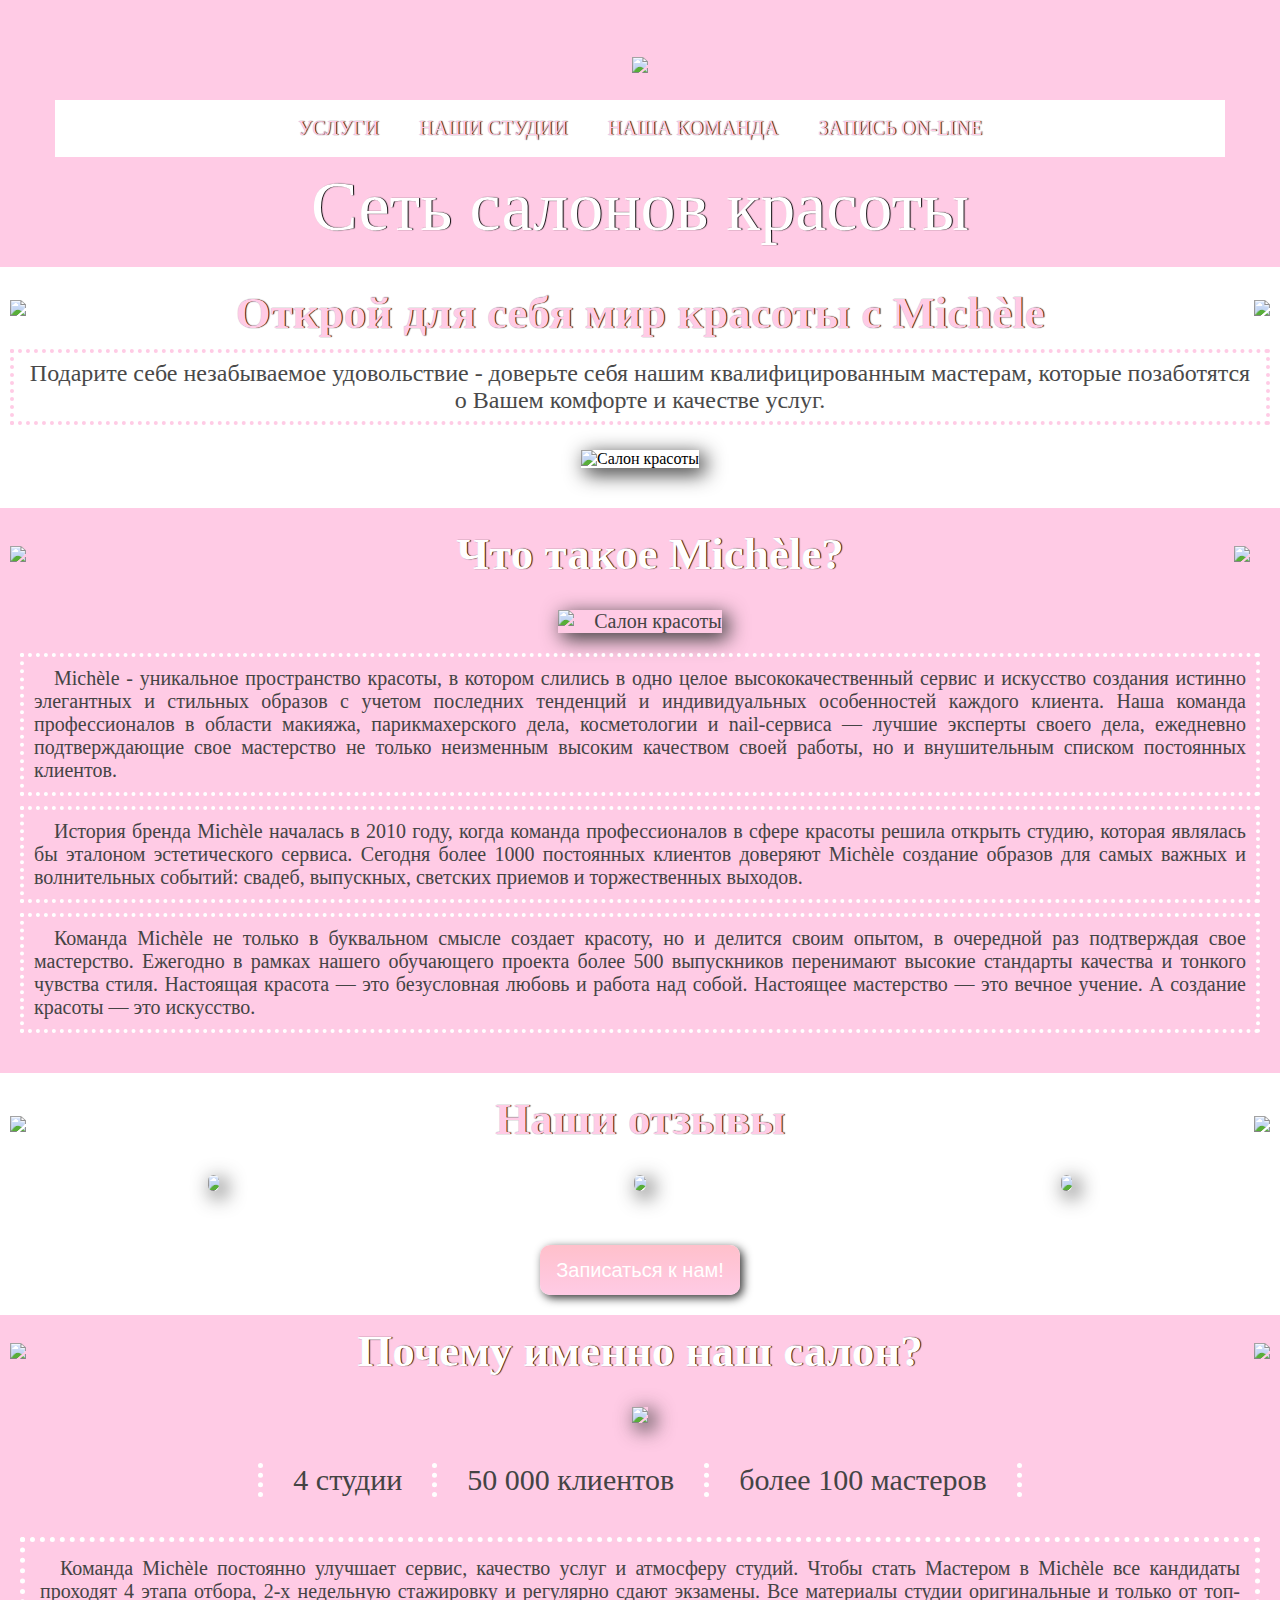
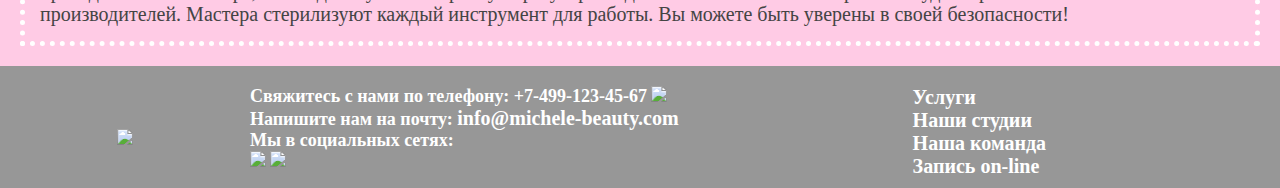
==== index.html @ b7d3a2f5 "Add files via upload" ====
<!DOCTYPE html> 
<html lang="ru"> 
<head> 
    <meta charset="UTF-8">
    <meta http-equiv="X-UA-Compatible" content="IE=edge"> 
    <meta name="viewport" content="width=device-width, initial-scale=1.0">
    <link rel="stylesheet" type="text/css" href="style.css">
    <link rel="icon" href="favicon.ico"/>
    <title>Салон красоты Michèle</title>
</head>
<body style = "background-color: rgb(255, 203, 229);">
        <header id = "header" class = "main_header">
            <div class ="center">
            <div id = "phrase"><a href = "index.html" id = "title"><img src="image3.png" style="max-width: 100%;"></a></div>
            <nav id="main_nav">
                <ul>
                    <li><a id="navi" href="price.html">Услуги</a></li>
                    <li><a id="navi" href="studio.html">Наши студии</a></li>
                    <li><a id="navi" href="team.html">Наша команда</a></li>
                    <li><a id="navi" href="appointment.html">Запись on-line</a></li>
                </ul>
            </nav>
            <div id = "phrase">Сеть салонов красоты</div>

        </div>
        </header>

        <div id="sidebar">
            <div class="toggle-btn" onclick="openMenu()">
                <div class="span_s">
                    <span></span>
                    <span></span>
                    <span></span>
                </div>
                <div style="writing-mode: vertical-lr; font-size: 40px; font-family: Monotype Corsiva; margin-top: 20px; color: rgb(73, 73, 73)">Меню</div>
            </div>
            <ul>
                <li><a href="price.html">Услуги</a></li>
                <li><a href="studio.html">Наши студии</a></li>
                <li><a href="team.html">Наша команда</a></li>
                <li><a href="appointment.html">Запись on-line</a></li>
            </ul>
        </div>
        <main>

                <section id="intro"> 
                    <div class="white"style="padding: 0; border: none">
                        <div class = "pic" style="padding: 10px; border: none; display: flex; align-items: center; justify-content: flex-start;">
                            <img src="pink_circle.png ">
                        </div>
                        <div style="padding: 10px; border: none; display: flex; align-items: center; justify-content: center;">
                            <h2>Открой для себя мир красоты с Michèle</h2>
                        </div>
                        <div class = "pic" style="padding: 10px; border: none; display: flex; align-items: center; justify-content: flex-end;">
                            <img src="pink_circle_right.png">
                        </div>
                    </div>
                    <div style="margin-left: 10px; margin-right: 10px;">Подарите себе незабываемое удовольствие - доверьте себя нашим квалифицированным мастерам, которые позаботятся о Вашем комфорте и качестве услуг.</div>
                    <img src="https://aroma-profi.ru/upload/medialibrary/shop/o1.jpg" alt="Салон красоты" style="margin-bottom: 40px; margin-top: 25px; box-shadow: 5px 5px 20px 1px rgb(51, 51, 51);  width: 80%; max-width: 1110px; height: 80%; max-height: 526px;"> 
                </section>

                <section class = "history">
                    <div class="pink"style="padding: 0; border: none; ">
                        <div style="padding: 10px; border: none; display: flex; align-items: center; justify-content: flex-start;">
                            <img src="white_circle.png ">
                        </div>
                        <div style="padding: 10px; border: none; display: flex; align-items: center; justify-content: center;">
                            <h2>Что такое Michèle?</h2>
                        </div>
                        <div style="padding: 10px; border: none; display: flex; align-items: center; justify-content: flex-end;">
                            <img src="white_circle_right.png">
                        </div>
                    </div>
                    <div class = "about" style ="margin: 0;">
                        <div id = "image"> 
                            <img src="https://www.openbusiness.ru/upload/iblock/fbc/259811_P4JTTU_288_1_.jpg" alt="Салон красоты" style="max-width: 100%; max-height: 100%; box-shadow: 5px 5px 20px 1px rgb(59, 59, 59);">
                        </div>
                        <div id = "main_text">
                            <div style = "border: 4px dotted white;">Michèle - уникальное пространство красоты, в котором слились в одно целое высококачественный сервис и искусство создания истинно элегантных и стильных образов с учетом последних тенденций и индивидуальных особенностей каждого клиента. Наша команда профессионалов в области макияжа, парикмахерского дела, косметологии и nail-сервиса — лучшие эксперты своего дела, ежедневно подтверждающие свое мастерство не только неизменным высоким качеством своей работы, но и внушительным списком постоянных клиентов.</div>
                            <div style = "border: 4px dotted white;">История бренда Michèle началась в 2010 году, когда команда профессионалов в сфере красоты решила открыть студию, которая являлась бы эталоном эстетического сервиса. Сегодня более 1000 постоянных клиентов доверяют Michèle создание образов для самых важных и волнительных событий: свадеб, выпускных, светских приемов и торжественных выходов.</div>
                            <div style = "border: 4px dotted white;">Команда Michèle не только в буквальном смысле создает красоту, но и делится своим опытом, в очередной раз подтверждая свое мастерство. Ежегодно в рамках нашего обучающего проекта более 500 выпускников перенимают высокие стандарты качества и тонкого чувства стиля. Настоящая красота — это безусловная любовь и работа над собой. Настоящее мастерство — это вечное учение. А создание красоты — это искусство.</div>
                        </div>
                    </div>
                </section>

                <section id="review">
                    <div class="white"style="padding: 0; border: none">
                        <div class = "pic" style="padding: 10px; border: none; display: flex; align-items: center; justify-content: flex-start;">
                            <img src="pink_circle.png ">
                        </div>
                        <div style="padding: 10px; border: none; display: flex; align-items: center; justify-content: center;">
                            <h2>Наши отзывы</h2>
                        </div>
                        <div class = "pic" style="padding: 10px; border: none; display: flex; align-items: center; justify-content: flex-end;">
                            <img src="pink_circle_right.png">
                        </div>
                    </div>
                    <div class="otzivi">
                        <div class="otz">
                            <img src="otziv1.jpg" style="max-width: 70%; border-radius: 20px; box-shadow: 5px 5px 20px 1px rgb(51, 51, 51);">
                        </div>
                        <div class="otz">
                            <img src="otziv2.jpg" style="max-width: 70%; border-radius: 20px; box-shadow: 5px 5px 20px 1px rgb(51, 51, 51);">
                        </div>
                        <div class="otz">
                            <img src="otziv3.jpg" style="max-width: 70%; border-radius: 20px; box-shadow: 5px 5px 20px 1px rgb(51, 51, 51);">
                        </div>
                    </div>

                    <button onclick="window.location='appointment.html'" class="first_b">Записаться к нам!</button>
                </section>

                <section class = "why">
                    <div class="pink"style="padding: 0; border: none;">
                        <div style="padding: 10px; border: none; display: flex; align-items: center; justify-content: flex-start;">
                            <img src="white_circle.png ">
                        </div>
                        <div style="padding: 10px; border: none; display: flex; align-items: center; justify-content: center;">
                            <h2>Почему именно наш салон?</h2>
                        </div>
                        <div style="padding: 10px; border: none; display: flex; align-items: center; justify-content: flex-end;">
                            <img src="white_circle_right.png">
                        </div>
                    </div>
                    <div class="choose_us">
                        <div style="display: flex; justify-content: center; margin-bottom: 40px;">
                            <img src="https://nails-up.ru/wp-content/uploads/2019/05/nails-up-foto.jpg-8.jpg" style="max-width: 100%; max-height: 100%; box-shadow: 5px 5px 20px 1px rgb(51, 51, 51);">
                        </div>
                        <div class="facts">
                            <div class="fact fact1">
                                 4 студии
                            </div>
                            <div class="fact fact2">
                                 50 000 клиентов
                            </div>
                            <div class="fact fact3">
                                 более 100 мастеров
                            </div>
                        </div>
                    </div>
                    <div style="font-size: 20px; border: dotted 5px white; padding: 15px; margin-bottom: 20px; margin-left: 20px; margin-right: 20px; color:rgb(68, 68, 68); text-indent: 20px; text-align: justify;">
                        Команда Michèle постоянно улучшает сервис, качество услуг и атмосферу студий. Чтобы стать Мастером в Michèle все кандидаты проходят 4 этапа отбора, 2-х недельную стажировку и регулярно сдают экзамены. Все материалы студии оригинальные и только от топ-производителей. Мастера стерилизуют каждый инструмент для работы. Вы можете быть уверены в своей безопасности!
                    </div>
                </section>
        </main>
        <footer>
            <div style="display: flex; align-items: center; justify-content: center; margin-top: 20px;">
                <img src="image3.png" style="max-width: 30%;">
            </div>
            
            <div class="contact_us">
                <p>Свяжитесь с нами по телефону: <a href="tel:+74991234567" class="phone">+7-499-123-45-67</a> <img src="wa.png"></p>
                <p>Напишите нам на почту: <a href="mailto:info@michele-beauty.com" style="text-decoration: none; color: white; font-size: 20px; font-weight: bold;">info@michele-beauty.com</a></p>
                <p>Мы в социальных сетях:</p> 
                <a href="https://www.instagram.com/" style="text-decoration: none;">
                    <img src="inst.png">
                </a>
                <a href="https://vk.com/feed" style="text-decoration: none;">
                    <img src="vk2.png">
                </a>
            </div>
            
            <div class="visit">
                <a href="price.html" style="text-decoration: none; color: white; font-size: 20px; font-weight: bold;">Услуги</a>
                <a href="studio.html" style="text-decoration: none; color: white; font-size: 20px; font-weight: bold;">Наши студии</a>
                <a href="team.html" style="text-decoration: none; color: white; font-size: 20px; font-weight: bold;">Наша команда</a>
                <a href="appointment.html" style="text-decoration: none; color: white; font-size: 20px; font-weight: bold;">Запись on-line</a>
            </div>
        </footer>
        <script async> /* Браузер не ждет загрузки скрипта */
            function openMenu() {
                document.getElementById("sidebar").classList.toggle('active');
            }
        </script>
</body>
</html>
---- style.css ----
/* Разобраться */

nav {
    background-color:rgb(255, 255, 255);
}

nav ul {
    font-size: 0;
    line-height: 0;
    text-align: center;
    padding: 0 20px;
}

nav li {
    padding-top: 20px;
    padding-bottom: 20px;
    font-size: 20px;
    line-height: 17px;
    text-transform: uppercase;
    display: inline-block;
    margin: 0 20px;
}



#header.main_header .center {
    padding-bottom: 0;
}

#header .center {
    position: relative;
}

.center {
    max-width: 1200px;
    margin: 0 auto;
    padding: 0 15px;
    box-sizing: border-box;
}

#head_style {
    background-color: white;
    padding: 100px;
}

/*////////////////////////////////// */

/* Далее всё понятно */

#sidebar {
    display: none;
}

.toggle-btn {
    display: none;
}

@media (max-width: 800px) {
    #main_nav {
        display: none;
    }

    #sidebar {
        position: relative;
        display: block;
        width: 100%;
        background-color: white;
        left: -254px;
        transition: all 600ms;
        border-radius: 20px;
    }
    
    #sidebar.active {
        left: 0px;
    }
    
    #sidebar ul li {
        width: 80%;
        font-size: 20px;
        list-style: none;
        padding: 10px;
    }
    
    #sidebar ul li a {
        color: rgb(73, 73, 73);
        text-decoration: none;
    }
    
    #sidebar ul li a:hover {
        color:rgb(0, 0, 0);
    }
    
    #sidebar ul {
        display: flex;
        flex-direction: column;
        justify-content: center;
        align-items: center;
    }

    .toggle-btn {
        position: absolute;
        left: 250px;
        display: flex;
        flex-direction: column;
        row-gap: 10px;
        align-items: center;
        width: 30px;
        background: white;
        padding: 10px;
        margin-right: 20px;
        border-radius: 12px;
        
    }

    .span_s {
        display: flex;
        flex-direction: column;
        row-gap: 4px;
    }
    
    .toggle-btn .span_s span {
        display: block;
        width: 25px;
        height: 4px;
        background: rgb(73, 73, 73);
    }
}


* {
    padding: 0;
    margin: 0;
}

.logo {
    position: absolute;
    left: 0;
    top: 0;
}

a#title:link {
    color: rgb(255, 255, 255);
    text-decoration: solid;
}

a#title:visited{
    color: rgb(255, 255, 255);
}

a#navi {
    font-family: "Monospaced";
    color: rgb(255, 203, 229);
    text-shadow: 1px 0px 1px rgb(0, 0, 0);
    text-decoration: solid;
    transition: .25s ease-out;
}

a#navi:hover {
    font-family: "Monospaced";
    color: rgb(255, 108, 181);
    text-shadow: 1px 0px 1px rgb(0, 0, 0);
    transition: .25s ease-out;
}

#phrase {
    font-size: 70px;
    text-align: center;
    color: white;
    text-shadow: 1px 0px 1px rgb(0, 0, 0);
    margin: 10px;
}

#intro {
    background-color: white;
    text-align: center;
    margin-top: 20px;
}

.white, .pink {
    display: grid;
    grid-template-columns: auto auto auto;
}

@media (max-width: 663px) {
    .white, .pink {
        grid-template-columns: 100%;
    }

    .pic {
        display: none;
    }
}

#intro h2 {
    color: rgb(255, 203, 229);
    text-shadow: 1px 0px 1px rgb(0, 0, 0);
    font-size: 45px;
    text-align: center;
    font-family: "Monotype Corsiva";
    padding-top: 10px;
    
}

#intro div {
    font-family: "Monospaced";
    color:rgb(73, 73, 73);
    font-size: 24px;
    padding: 7px;
    border: 4px dotted rgb(255, 203, 229);
}

/* ///////// */

.history {
    margin-bottom: 20px;
    margin-top: 10px;
}

.history h2 {
    color: rgb(255, 255, 255);
    text-shadow: 1px 0px 1px rgb(0, 0, 0);
    font-size: 45px;
    text-align: center;
    font-family: "Monotype Corsiva";
}

.history div {
    text-indent: 20px;
    text-align: justify;
    font-family: "Monospaced";
    color:rgb(68, 68, 68);
    font-size: 20px;
    padding: 10px;
}

.about {
    margin-bottom: 10px;
    display: grid;
    grid-template-columns: auto auto;
    column-gap: 10px;
    padding: 0;
}

#image {
    display: flex;
    align-items: center;
    border: none;
}

#main_text {
    display: grid;
    grid-template-rows: auto auto auto;
    row-gap: 10px;
    justify-content: center;
    align-items: center;
    padding-top: 0;
}


@media (max-width: 1450px) {
    .about {
        display: flex;
        flex-direction: column;
    }

    #image {
        margin-bottom: 10px;
        display: flex;
        justify-content: center;
        align-items: center;
    }
}

/*///////////////////////////////////*/

#review {
    background-color: white;
    text-align: center;
}

#review h2 {
    color: rgb(255, 203, 229);
    text-shadow: 1px 0px 1px rgb(0, 0, 0);
    font-size: 45px;
    font-family: "Monotype Corsiva";
    padding-top: 10px;
    margin-bottom: 20px;
}

.otzivi {
    display: flex;
    align-items: center;
    justify-content: space-around;
    padding-bottom: 40px;
}

.otzivi:hover .otz:not(:hover) {
    filter: blur(10px);
}

.otz {
    transition: transform .4s linear, fiter .4s linear;
}

.otz:hover {
    transform: scale(1.1, 1.1);
}

@media (max-width: 663px) {
    .otzivi {
        flex-direction: column;
    }
    .otz{
        margin-top: 20px;
        margin-bottom: 20px;
    }
}

.first_b {
    cursor: pointer;
    margin: auto;
    margin-bottom: 20px;
    margin-top: 10px;
    width: 200px;
    height: 50px;
    font-size: 20px;
    border-radius: 10px;
    border-style: none;
    box-shadow: 3px 3px 10px rgb(51, 51, 51);
    background: linear-gradient(to bottom, pink, rgb(255, 203, 229));
    color: white;
    position: relative;
    overflow: hidden;
}

.first_b::before {
    position: absolute;
    content: "";
    width: 100%;
    height: 3px;
    background-color: pink;
    top: 0;
    right: -100%;
    transition: 0.5s;
}

.first_b::after {
    position: absolute;
    content: "";
    width: 100%;
    height: 3px;
    background-color: pink;
    bottom: 0;
    left: -100%;
    transition: 0.5s;
}

.first_b:hover {
    background: white;
    color: pink;
    text-shadow: none;
}

.first_b:hover::before {
    right: 0;
}

.first_b:hover::after {
    left: 0;
}

.why h2 {
    color: rgb(255, 255, 255);
    text-shadow: 1px 0px 1px rgb(0, 0, 0);
    font-size: 45px;
    text-align: center;
    font-family: "Monotype Corsiva";
}

.choose_us {
    display: flex;
    flex-direction: column; 
    margin-top: 20px;
    margin-bottom: 40px;
    margin-left: 20px;
    margin-right: 20px;
}

.facts {
    display: grid;
    grid-template-columns: auto auto auto;
    justify-content: center;
    align-items: center;
}

.fact {
    font-family: "Monotype Corsiva";
    font-size: 30px;
    padding-left: 30px;
    padding-right: 30px;
    color:rgb(68, 68, 68);
}

.fact1, .fact2,  .fact3{
    border-right: dotted 5px white;
}

.fact1 {
    border-left: dotted 5px white;;
}

@media (max-width: 930px) { 
    .facts {
        grid-template-columns: none;
        grid-template-rows: auto auto auto;

    }

    .fact {
        border-left: none;
        border-right: none;
        padding: 10px;
    }

    .fact1, .fact2, .fact3 {
        border-bottom: dotted 5px white;
        text-align: center;
    }

    .fact1 {
        border-top: dotted 5px white;
    }
}

/*////////////////////////////////////*/

footer {
    background-color: #979797;
    display: grid;
    grid-template-columns: auto auto auto;
}

.contact_us {
    margin-top: 20px;
    margin-bottom: 10px;
    font-size: 18px;
    color: white;
    font-weight: bold;
    display: grid, flex;
    grid-template-rows: auto auto auto auto auto;
}

.phone {
    text-decoration: none;
    color: white;
}

.visit {
    margin-top: 20px;
    margin-bottom: 10px;
    display: grid;
    grid-template-rows: auto auto auto auto;
}

@media (max-width: 1030px) {
    footer {
        display: flex;
        flex-direction: column;
    }

    .contact_us { 
       margin-left: 20px;
       margin-right: 20px;
    }

    .visit {
        margin-left: 20px;
        margin-right: 20px;
    }
}
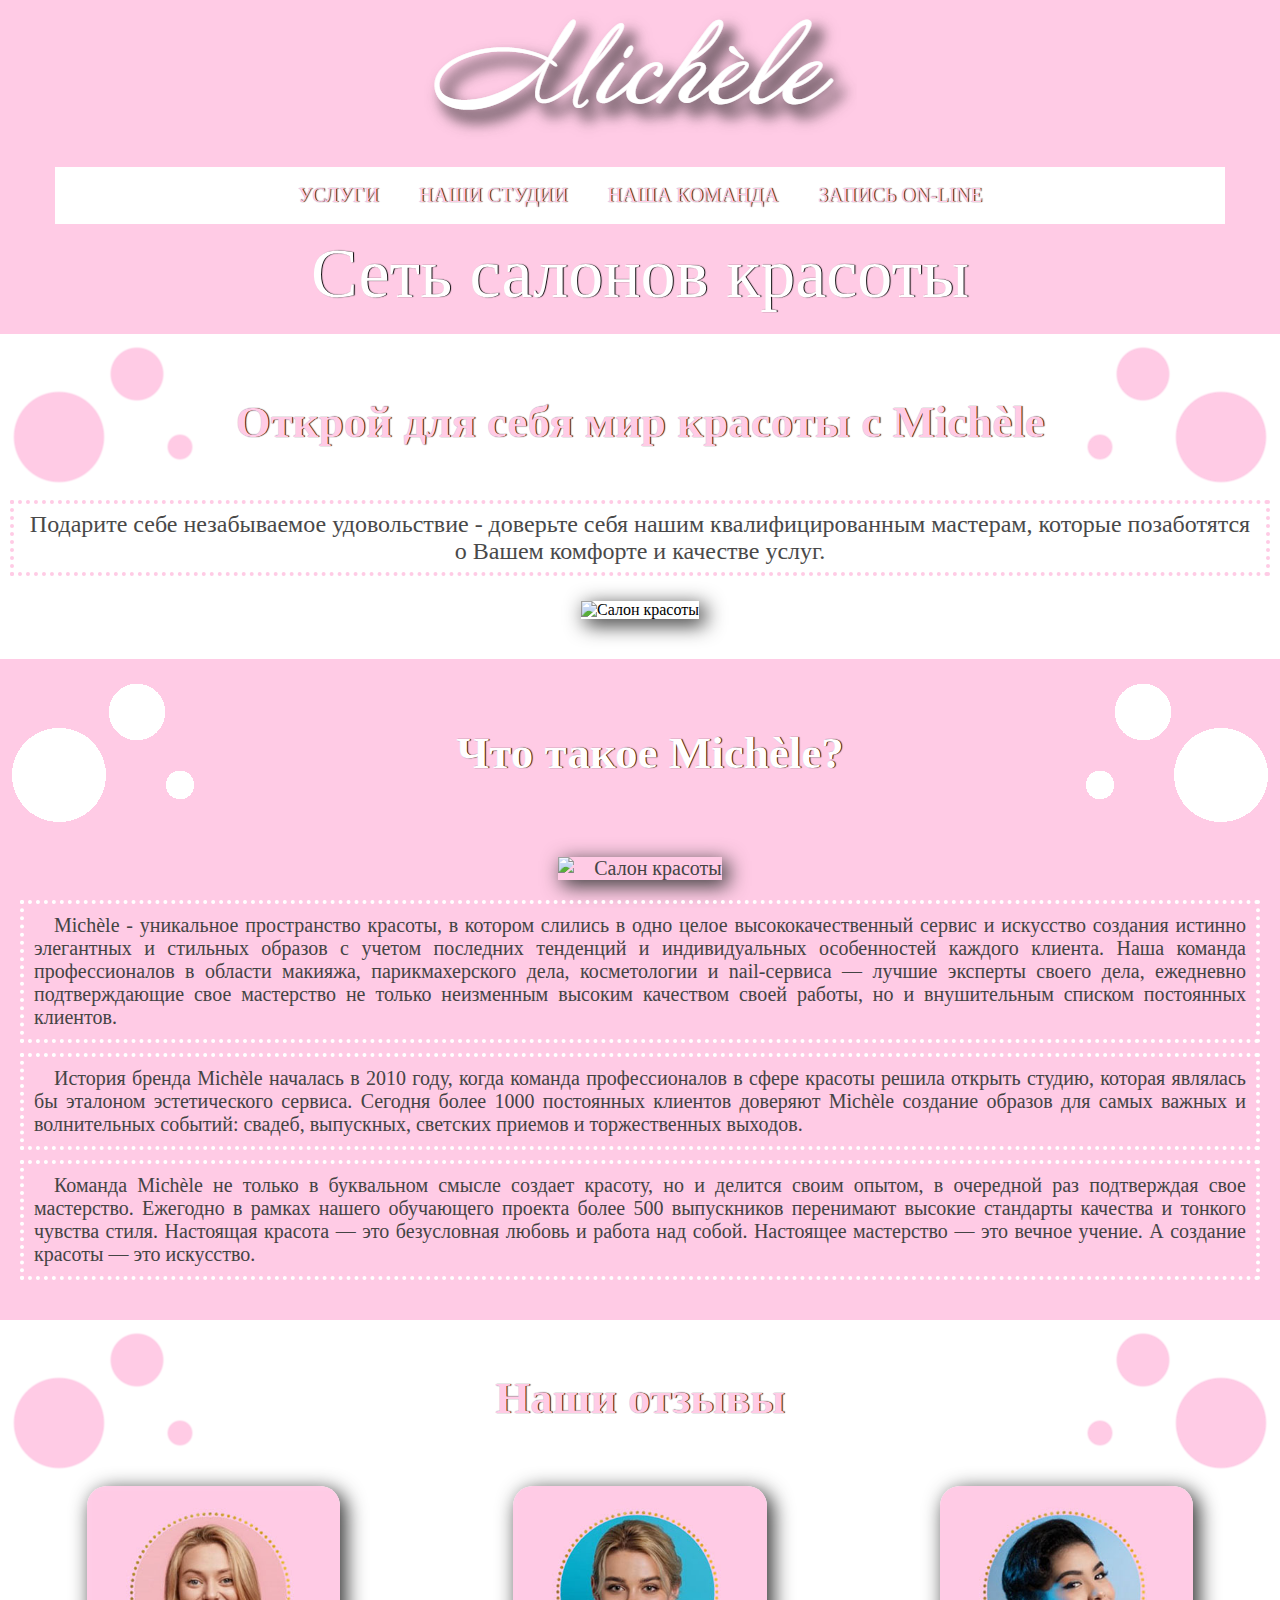
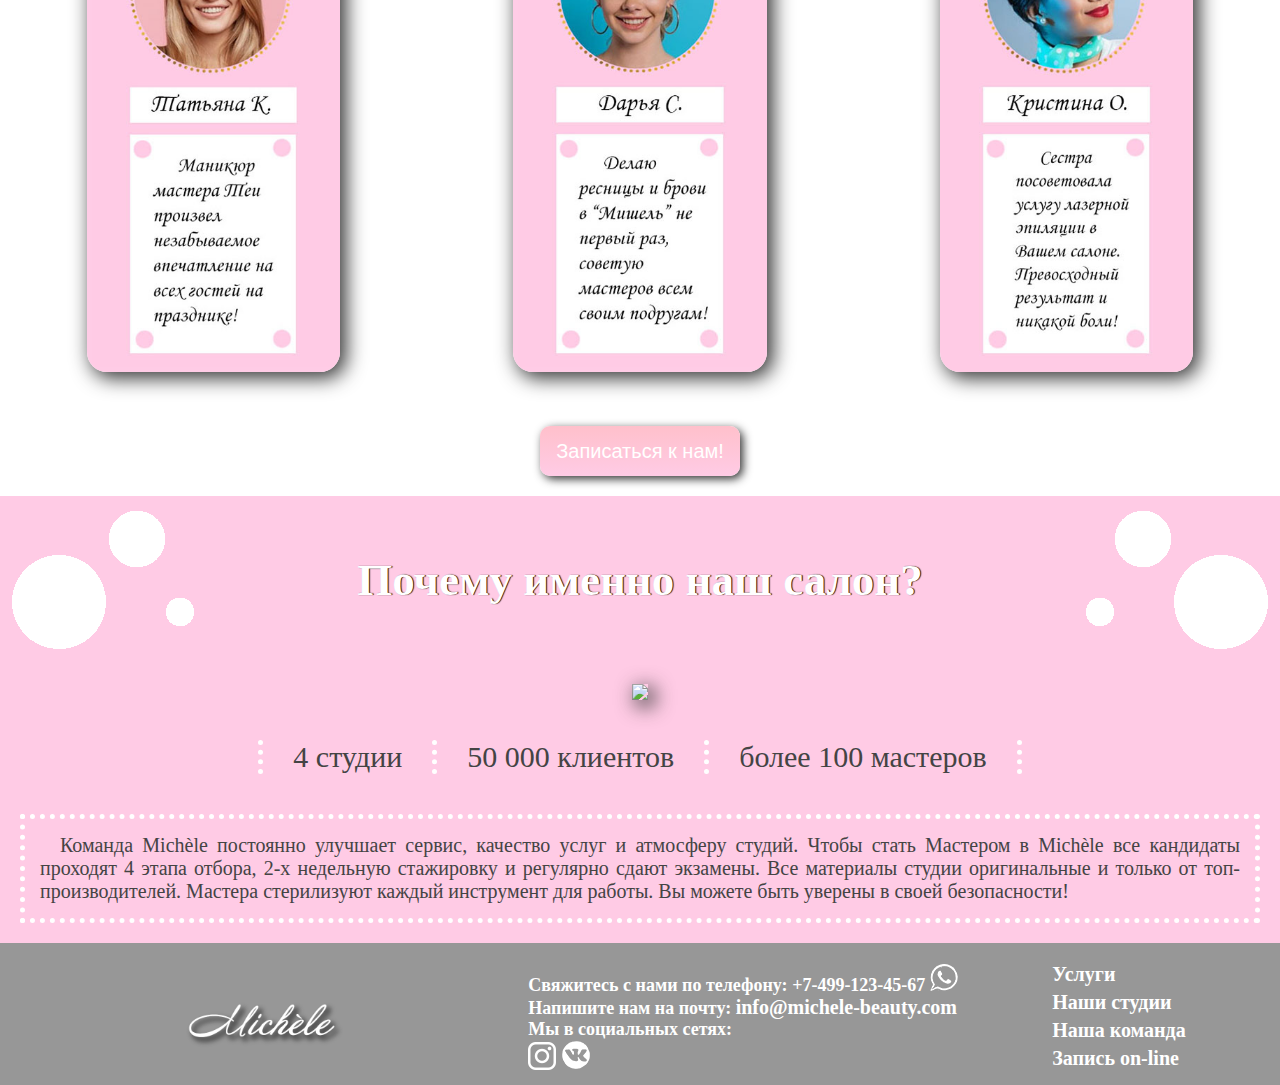
==== commit 2bd728de: "Add files via upload" ====
--- a/index.html
+++ b/index.html
@@ -97,13 +97,13 @@
                     </div>
                     <div class="otzivi">
                         <div class="otz">
-                            <img src="otziv1.jpg" style="max-width: 70%; border-radius: 20px; box-shadow: 5px 5px 20px 1px rgb(51, 51, 51);">
+                            <img src="imgs/otziv1.jpg" style="max-width: 70%; border-radius: 20px; box-shadow: 5px 5px 20px 1px rgb(51, 51, 51);">
                         </div>
                         <div class="otz">
-                            <img src="otziv2.jpg" style="max-width: 70%; border-radius: 20px; box-shadow: 5px 5px 20px 1px rgb(51, 51, 51);">
+                            <img src="imgs/otziv2.jpg" style="max-width: 70%; border-radius: 20px; box-shadow: 5px 5px 20px 1px rgb(51, 51, 51);">
                         </div>
                         <div class="otz">
-                            <img src="otziv3.jpg" style="max-width: 70%; border-radius: 20px; box-shadow: 5px 5px 20px 1px rgb(51, 51, 51);">
+                            <img src="imgs/otziv3.jpg" style="max-width: 70%; border-radius: 20px; box-shadow: 5px 5px 20px 1px rgb(51, 51, 51);">
                         </div>
                     </div>
 
@@ -149,14 +149,14 @@
             </div>
             
             <div class="contact_us">
-                <p>Свяжитесь с нами по телефону: <a href="tel:+74991234567" class="phone">+7-499-123-45-67</a> <img src="wa.png"></p>
+                <p>Свяжитесь с нами по телефону: <a href="tel:+74991234567" class="phone">+7-499-123-45-67</a> <img src="imgs/wa.png"></p>
                 <p>Напишите нам на почту: <a href="mailto:info@michele-beauty.com" style="text-decoration: none; color: white; font-size: 20px; font-weight: bold;">info@michele-beauty.com</a></p>
                 <p>Мы в социальных сетях:</p> 
                 <a href="https://www.instagram.com/" style="text-decoration: none;">
-                    <img src="inst.png">
+                    <img src="imgs/inst.png">
                 </a>
                 <a href="https://vk.com/feed" style="text-decoration: none;">
-                    <img src="vk2.png">
+                    <img src="imgs/vk2.png">
                 </a>
             </div>
             
@@ -167,7 +167,7 @@
                 <a href="appointment.html" style="text-decoration: none; color: white; font-size: 20px; font-weight: bold;">Запись on-line</a>
             </div>
         </footer>
-        <script async> /* Браузер не ждет загрузки скрипта */
+        <script async> 
             function openMenu() {
                 document.getElementById("sidebar").classList.toggle('active');
             }
--- a/style.css
+++ b/style.css
@@ -1,4 +1,3 @@
-/* Разобраться */
 
 nav {
     background-color:rgb(255, 255, 255);
@@ -45,7 +44,6 @@
 
 /*////////////////////////////////// */
 
-/* Далее всё понятно */
 
 #sidebar {
     display: none;
